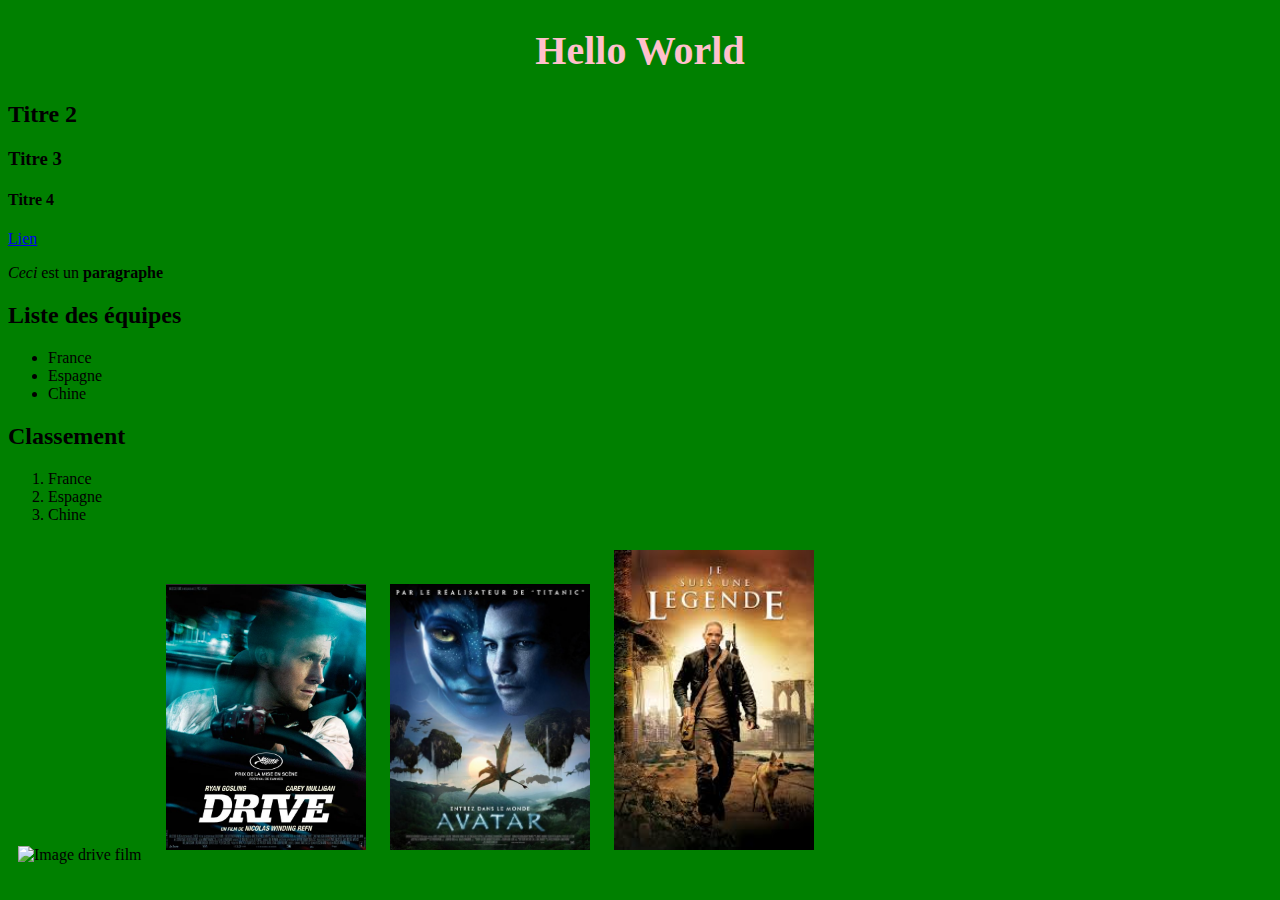
==== index.html @ 58075c3b "1er essai" ====
<!DOCTYPE html>
<html>
	<head>
		<title>Ma page </title>
		<meta  charset="utf-8"> <!--La balise meta charset est utilisée pour l'encodage des accents-->
		<link rel="stylesheet" type="text/css" href="style.css">
	</head>

	<body>
		<h1>Hello World</h1>
		<h2>Titre 2</h2>
		<h3>Titre 3</h3>
		<h4>Titre 4</h4>

		<a href="http://www.lemonde.fr/" target="_blank">Lien</a> <!-- target blank permet d'ouvrir le lien dans un nouvel onglet-->

		<p><em> Ceci </em>est un <strong>paragraphe </strong></p>

		<h2>Liste des équipes</h2>
		<ul>
			<li>France</li>
			<li>Espagne</li>
			<li>Chine</li>
		</ul>

		<h2>Classement</h2>
			<ol>
				<li>France</li>
				<li>Espagne</li>
				<li>Chine</li>
			</ol>

		<img src="http://static1.purepeople.com/articles/0/88/67/0/@/712945-affiche-du-film-drive-950x0-3.jpg" width="350" alt="Image drive film"> <!--alt permet de donner un nom alternatif à l'image-->

		<img src="images/drive.jpg" width="200">
		<img src="images/avatar.jpg" width="200">
		<img src="images/je_suis_une_legende.jpg" width="200">
	</body>
</html>
<!--End of file-->
---- style.css ----
h1 {
	text-align: center;
	color: pink;
	font-size: 40px;
}

body{
	background-color: green;
}

img{
	margin: 10px;
}
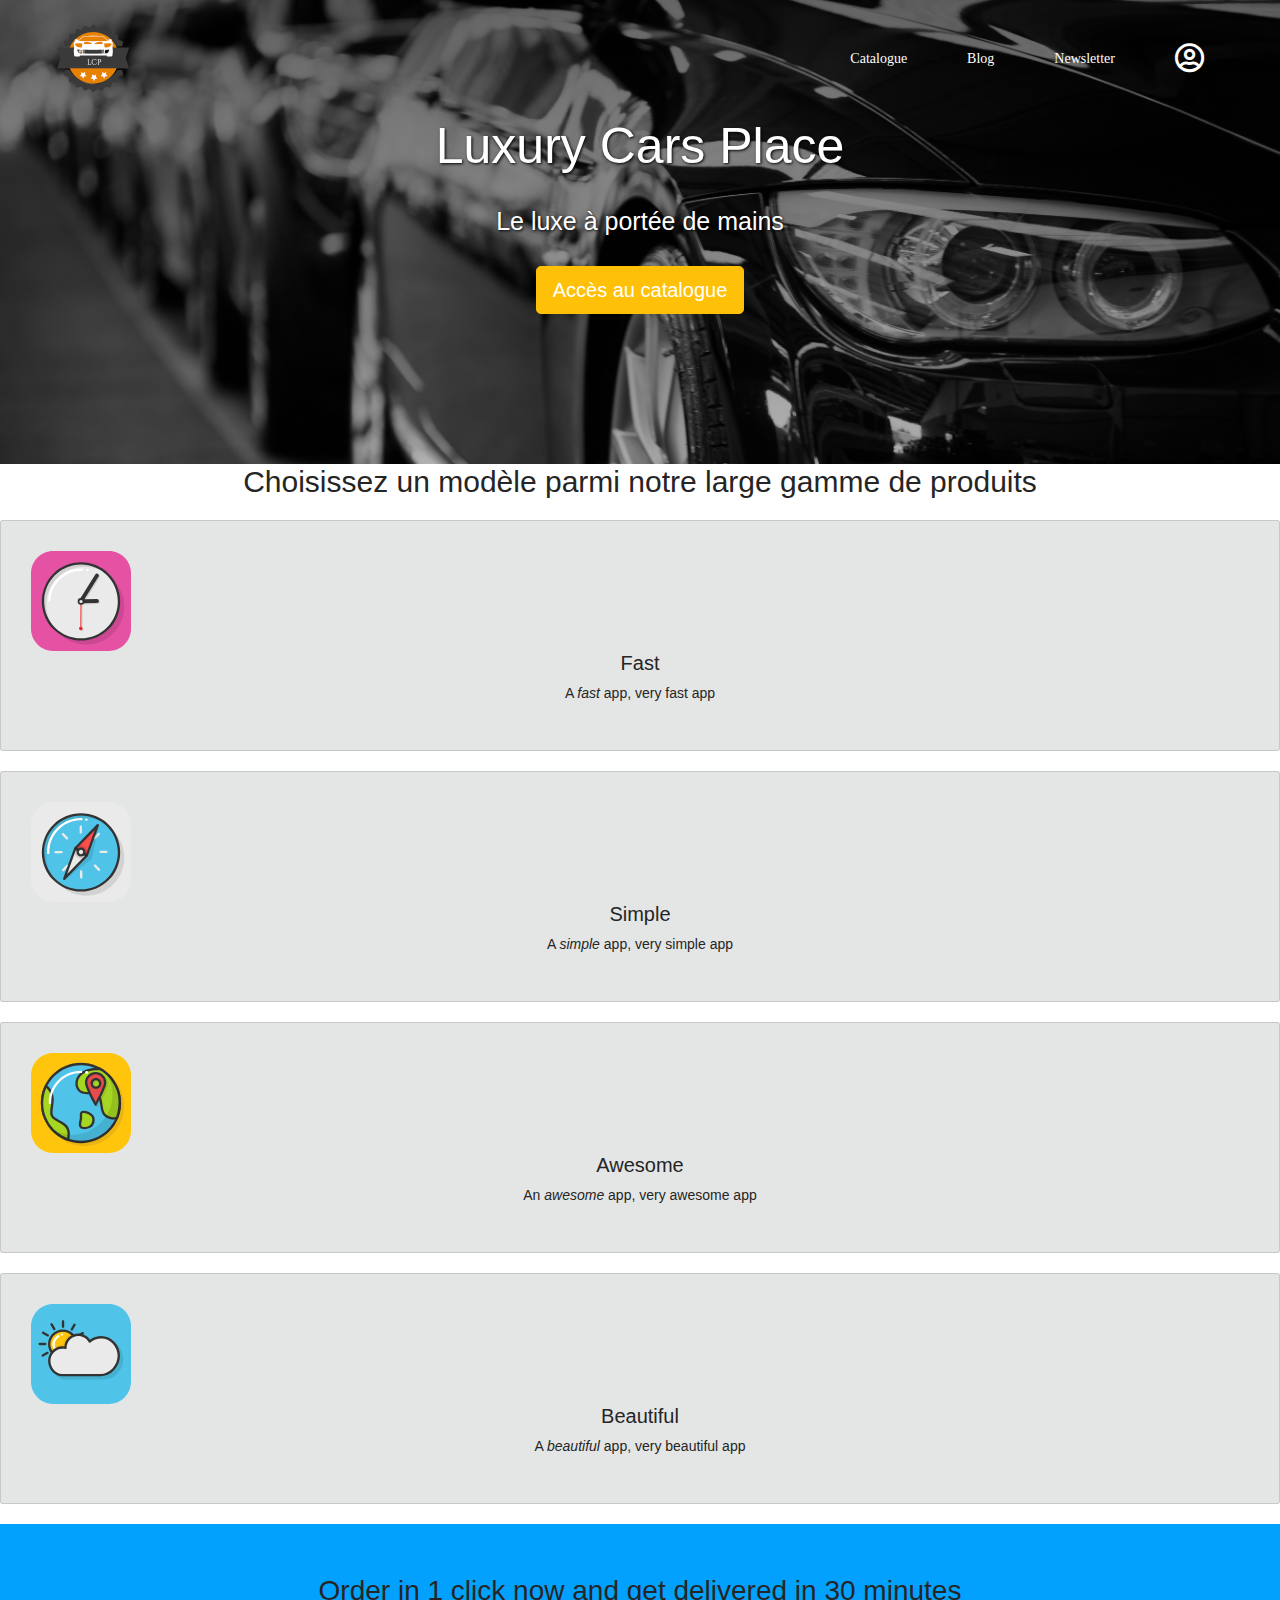
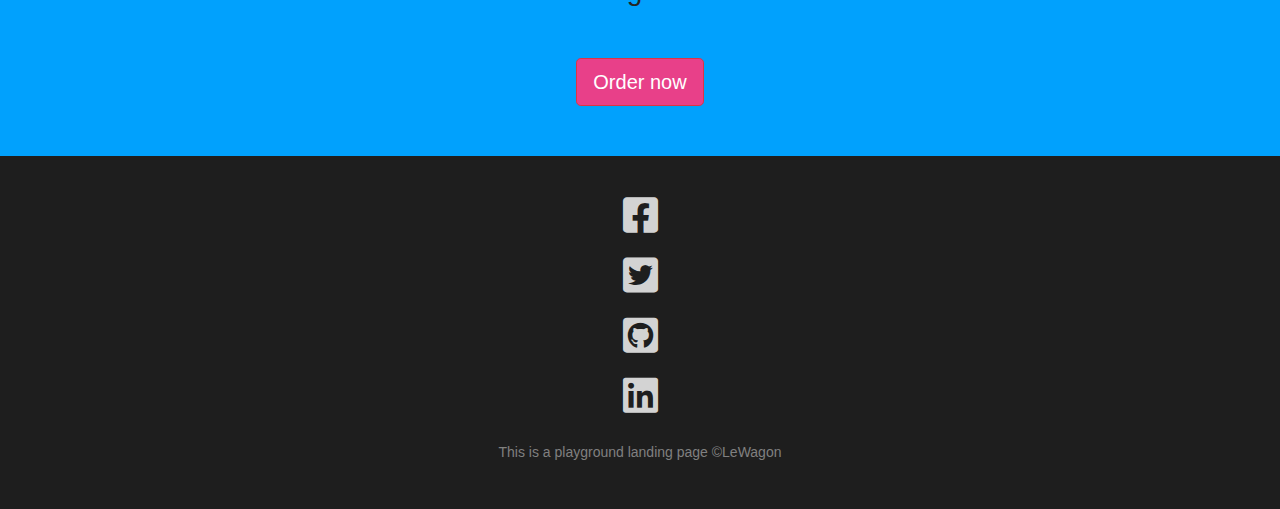
==== commit 353fe2d5: "Fin premier cours" ====
--- a/index.html
+++ b/index.html
@@ -1,40 +1,75 @@
 <!DOCTYPE html>
 <html>
 	<head>
-		<title>Ma page </title>
+		<title>Luxury Cars place </title>
 		<meta  charset="utf-8"> <!--La balise meta charset est utilisée pour l'encodage des accents-->
+		<meta name="viewport" content="width=device-width, initial-scale=1, shrink-to-fit=no">
+		<link href="https://use.fontawesome.com/releases/v5.0.6/css/all.css" rel="stylesheet">
+    	<link rel="stylesheet" href="https://maxcdn.bootstrapcdn.com/bootstrap/4.0.0/css/bootstrap.min.css" integrity="sha384-Gn5384xqQ1aoWXA+058RXPxPg6fy4IWvTNh0E263XmFcJlSAwiGgFAW/dAiS6JXm" crossorigin="anonymous">
+    	<link href="https://fonts.googleapis.com/css?family=Open+Sans|Raleway:600" rel="stylesheet">
 		<link rel="stylesheet" type="text/css" href="style.css">
 	</head>
 
 	<body>
-		<h1>Hello World</h1>
-		<h2>Titre 2</h2>
-		<h3>Titre 3</h3>
-		<h4>Titre 4</h4>
+		<div id="banner">
+			<div class="navbar">
+			  <img src="images/logo.png" alt="" class="logo">
+			  <div class="navbar-right">
+			    <a href="#" class="items">Catalogue</a>
+			    <a href="#" class="items">Blog</a>
+			    <a href="#" class="items">Newsletter</a>
+			    <i class="far fa-user-circle avatar"></i>
+			  </div>
+			</div>
+		    <h1>Luxury Cars Place</h1>
+		    <h2>Le luxe à portée de mains </h2>
+		    <a href="" target="_blank" class="btn btn-warning btn-lg cta">Accès au catalogue</a>
+		</div>
 
-		<a href="http://www.lemonde.fr/" target="_blank">Lien</a> <!-- target blank permet d'ouvrir le lien dans un nouvel onglet-->
+		  <div>
+		    <h1>Choisissez un modèle parmi notre large gamme de produits</h1>
 
-		<p><em> Ceci </em>est un <strong>paragraphe </strong></p>
+		    <div class="card">
+		      <img src="images/fast.svg" alt="picture description" width="100">
+		      <h2>Fast</h2>
+		      <p>A <em>fast</em> app, <strong>very fast</strong> app</p>
+		    </div>
 
-		<h2>Liste des équipes</h2>
-		<ul>
-			<li>France</li>
-			<li>Espagne</li>
-			<li>Chine</li>
-		</ul>
+		    <div class="card">
+		      <img src="images/simple.svg" alt="picture description" width="100">
+		      <h2>Simple</h2>
+		      <p>A <em>simple</em> app, <strong>very simple</strong> app</p>
+		    </div>
 
-		<h2>Classement</h2>
-			<ol>
-				<li>France</li>
-				<li>Espagne</li>
-				<li>Chine</li>
-			</ol>
+		    <div class="card">
+		      <img src="images/awesome.svg" alt="picture description" width="100">
+		      <h2>Awesome</h2>
+		      <p>An <em>awesome</em> app, <strong>very awesome</strong> app</p>
+		    </div>
 
-		<img src="http://static1.purepeople.com/articles/0/88/67/0/@/712945-affiche-du-film-drive-950x0-3.jpg" width="350" alt="Image drive film"> <!--alt permet de donner un nom alternatif à l'image-->
+		    <div class="card">
+		      <img src="images/beautiful.svg" alt="picture description" width="100">
+		      <h2>Beautiful</h2>
+		      <p>A <em>beautiful</em> app, <strong>very beautiful</strong> app</p>
+		    </div>
+		  </div>
+  <div class="section section-blue">
+    <h3>Order in 1 click now and get delivered in 30 minutes</h3>
+    <a href="#" class="btn btn-danger btn-lg button-pink">Order now</a>
+  </div>
+  <div id="footer">
+    <ul class="list-inline">
+      <li><a href="#"><i class="fab fa-facebook-square"></i></a></li>
+      <li><a href="#"><i class="fab fa-twitter-square"></i></a></li>
+      <li><a href="#"><i class="fab fa-github-square"></i></a></li>
+      <li><a href="#"><i class="fab fa-linkedin"></i></a></li>
+    </ul>
+    <p>This is a playground landing page ©LeWagon</p>
+  </div>
 
-		<img src="images/drive.jpg" width="200">
-		<img src="images/avatar.jpg" width="200">
-		<img src="images/je_suis_une_legende.jpg" width="200">
+    <script src="https://code.jquery.com/jquery-3.2.1.slim.min.js" integrity="sha384-KJ3o2DKtIkvYIK3UENzmM7KCkRr/rE9/Qpg6aAZGJwFDMVNA/GpGFF93hXpG5KkN" crossorigin="anonymous"></script>
+    <script src="https://cdnjs.cloudflare.com/ajax/libs/popper.js/1.12.9/umd/popper.min.js" integrity="sha384-ApNbgh9B+Y1QKtv3Rn7W3mgPxhU9K/ScQsAP7hUibX39j7fakFPskvXusvfa0b4Q" crossorigin="anonymous"></script>
+    <script src="https://maxcdn.bootstrapcdn.com/bootstrap/4.0.0/js/bootstrap.min.js" integrity="sha384-JZR6Spejh4U02d8jOt6vLEHfe/JQGiRRSQQxSfFWpi1MquVdAyjUar5+76PVCmYl" crossorigin="anonymous"></script>
 	</body>
 </html>
 <!--End of file-->
--- a/style.css
+++ b/style.css
@@ -1,13 +1,169 @@
-h1 {
-	text-align: center;
-	color: pink;
-	font-size: 40px;
+/* general css */
+
+body {
+  margin: 0px;
+  color: #252525;
+  font-size: 14px;
+  font-family: Helvetica;
+  text-align: center;
 }
 
-body{
-	background-color: green;
+h1, h2, h3 {
+  color: #252525;
+  font-weight: lighter;
 }
 
-img{
-	margin: 10px;
-}+h1 {
+  font-size: 30px;
+}
+
+h2 {
+  font-size: 20px;
+}
+
+a {
+  text-decoration: none;
+  color: #01A1FD;
+}
+
+a:hover {
+  color: #e84089;
+}
+
+
+
+/* buttons css */
+
+.cta {
+  background-color: ##E78200;
+  color:white;
+}
+
+.cta:hover {
+  background-color: #e84089;
+}
+
+.button-pink {
+  background-color: #e84089;
+}
+
+.button-pink:hover {
+  background-color: white;
+  color: #e84089;
+}
+
+
+
+.navbar {
+  display: flex;
+  justify-content: space-between;
+  align-items: center;
+}
+
+.logo {
+  height: 100px;
+}
+
+.avatar {
+/*  border-radius: 50%;
+  /*border: 2px solid grey;*/
+  margin-right: 30px;
+  margin-left: 30px;
+  font-size: 30px;
+  color : white;
+}
+
+.navbar-right {
+  display: flex;
+  align-items: center;
+}
+
+.items {
+  color: white;
+  font-family: arial black;
+  text-decoration: none;
+  margin: 30px;
+}
+
+
+.items:hover {
+  color: grey;
+}
+
+
+/* banner css */
+
+#banner{
+  text-align: center;
+  background-image: linear-gradient(0deg, rgba(0,0,0,0.3), rgba(0,0,0,0.6)),url("images/banner_image.jpg");
+  background-size: cover;
+  padding: 0px 30px 150px 30px;;
+}
+
+#banner h1, #banner h2 {
+  color: white;
+  text-shadow: 1px 1px 3px black;
+  margin-bottom: 30px;
+}
+
+#banner h1 {
+  font-size: 50px;
+}
+
+#banner h2 {
+  font-size: 25px;
+}
+
+#banner p {
+  color: white;
+  opacity: 0.8;
+  font-size: 30px;
+  font-weight: lighter;
+}
+
+
+
+/* card css*/
+
+.card{
+  margin: 20px 0;
+  font-weight: lighter;
+  padding: 30px;
+  background: #e4e6e6;
+  border-radius: 3px;
+}
+
+
+
+/* section css*/
+
+.section {
+  padding: 50px;
+}
+
+.section h1, .section h3 {
+  margin-bottom: 50px;
+}
+
+.section-blue {
+  background-color: #01A1FD;
+}
+
+
+
+/* footer css*/
+
+#footer{
+  padding: 30px;
+  background: rgb(30, 30, 30);
+  color: grey;
+}
+
+#footer a {
+  color: lightgrey;
+  font-size: 40px;
+}
+
+#footer a:hover {
+  color: white;
+}
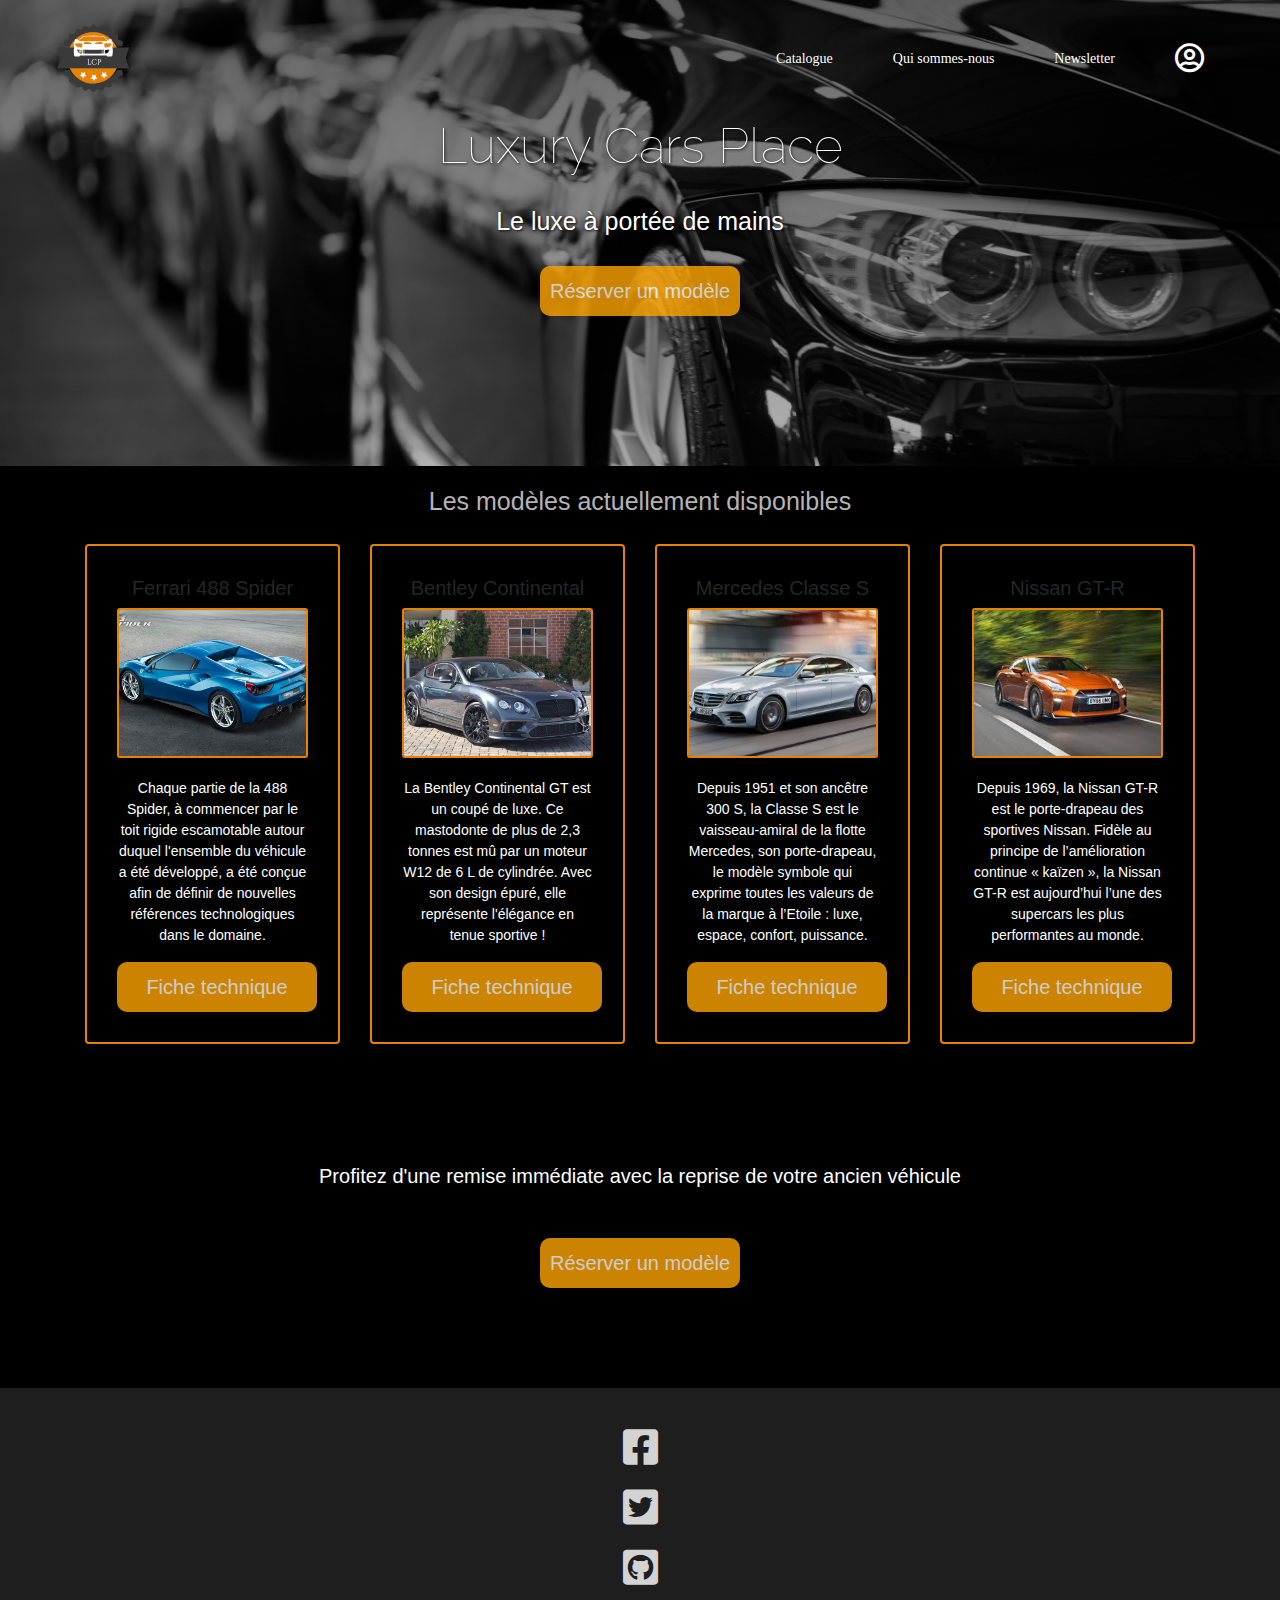
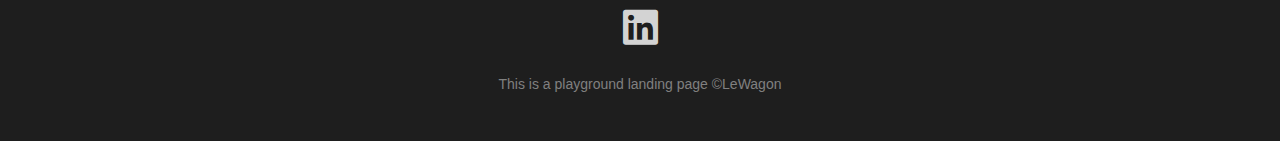
==== commit 07ca9abc: "Modifs" ====
--- a/index.html
+++ b/index.html
@@ -13,63 +13,79 @@
 	<body>
 		<div id="banner">
 			<div class="navbar">
-			  <img src="images/logo.png" alt="" class="logo">
+			  <img src="images/logo.png" alt="" class="logo" >
 			  <div class="navbar-right">
-			    <a href="#" class="items">Catalogue</a>
-			    <a href="#" class="items">Blog</a>
-			    <a href="#" class="items">Newsletter</a>
-			    <i class="far fa-user-circle avatar"></i>
+			    <a href="#modeldispo" class="items">Catalogue</a>
+			    <a href="blog.html" class="items">Qui sommes-nous</a>
+			    <a class="typeform-share button items" href="https://matthieumothay.typeform.com/to/HABhSB" data-mode="popup"  target="_blank">Newsletter </a>
+			    <i class="far fa-user-circle avatar "></i>
 			  </div>
 			</div>
 		    <h1>Luxury Cars Place</h1>
 		    <h2>Le luxe à portée de mains </h2>
-		    <a href="" target="_blank" class="btn btn-warning btn-lg cta">Accès au catalogue</a>
+		    <a href="https://matthieumothay.typeform.com/to/rJyJXX" target="_blank" class="btn cta btn-warning btn-lg btn-success typeform-share button">Réserver un modèle</a>
+
 		</div>
 
-		  <div>
-		    <h1>Choisissez un modèle parmi notre large gamme de produits</h1>
+		<div class="container">
+			<h2 id="modeldispo">Les modèles actuellement disponibles </h2>
+		    <div class="row">
+	            <div class="col-sm-12 col-md-6 col-lg-3">
+	              <div class="card">
+	                <h3> <strong>Ferrari 488 Spider</strong></h3>
+	                <img src="images/ferrari488spider.jpg" alt="ferrari">
+	                <p>Chaque partie de la 488 Spider, à commencer par le toit rigide escamotable autour duquel l'ensemble du véhicule a été développé, a été conçue afin de définir de nouvelles références technologiques dans le domaine.</p>
+	                <a href="http://www.largus.fr/fiche-technique/Ferrari/488+Spider/I/2018/Cabriolet+2+Portes/V8+39+670ch-1467938.html" target=“_blank” class="btn-success">Fiche technique</a>
+	              </div>
+	            </div>
 
-		    <div class="card">
-		      <img src="images/fast.svg" alt="picture description" width="100">
-		      <h2>Fast</h2>
-		      <p>A <em>fast</em> app, <strong>very fast</strong> app</p>
+	            <div class="col-sm-12 col-md-6 col-lg-3">
+	              <div class="card">
+	                <h3> <strong> Bentley Continental</strong></h3>
+	                <img src="images/bentley.jpg" alt="bentley">
+	                <p>La Bentley Continental GT est un coupé de luxe. Ce mastodonte de plus de 2,3 tonnes est mû par un moteur W12 de 6 L de cylindrée. Avec son design épuré, elle représente l'élégance en tenue sportive ! </p>
+	                <a href="http://www.largus.fr/fiche-technique/Bentley/Continental+Gt/I/2018/Coupe+2+Portes/W12+60+Speed-1113585.html" target=“_blank” class="btn-success">Fiche technique</a>
+	              </div>
+	            </div>
+
+	            <div class="col-sm-12 col-md-6 col-lg-3">
+	              <div class="card">
+	                <h3><strong> Mercedes Classe S</strong></h3>
+	                <img src="images/mercedes.jpg" alt="mercedes">
+	                <p>Depuis 1951 et son ancêtre 300 S, la Classe S est le vaisseau-amiral de la flotte Mercedes, son porte-drapeau, le modèle symbole qui exprime toutes les valeurs de la marque à l’Etoile : luxe, espace, confort, puissance. </p>
+	                <a href="http://www.largus.fr/fiche-technique/Mercedes-Benz/Classe+S/Iv+W222/2017/Berline+4+Portes/650+Maybach+7g-Tro+-1755557.html" target=“_blank” class="btn-success">Fiche technique</a>
+	              </div>
+	            </div>
+
+	            <div class="col-sm-12 col-md-6 col-lg-3">
+	             <div class=card>
+	                <h3><strong> Nissan GT-R </strong></h3>
+	                <img src="images/nissan.jpg" alt="nissan">
+	                <p>Depuis 1969, la Nissan GT-R est le porte-drapeau des sportives Nissan. Fidèle au principe de l’amélioration continue « kaïzen », la Nissan GT-R est aujourd’hui l’une des supercars les plus performantes au monde.</p>
+	                <a href="http://www.largus.fr/fiche-technique/Nissan/Gt-R/I+R35/2017/Coupe+2+Portes/38+V6+570+Premium+Edition-1607026.html" target=“_blank” class="btn-success"> Fiche technique</a>
+	              </div>
+	            </div>
+		      </div>
 		    </div>
+		<div class="section section-white">
+		    <h3 id="remise">Profitez d'une remise immédiate avec la reprise de votre ancien véhicule</h3>
+		    <a href="#" class="btn cta btn-lg typeform-share button btn-success">Réserver un modèle</a>
+		</div>
+		<div id="footer">
+		    <ul class="list-inline">
+		      <li><a href="#"><i class="fab fa-facebook-square"></i></a></li>
+		      <li><a href="#"><i class="fab fa-twitter-square"></i></a></li>
+		      <li><a href="#"><i class="fab fa-github-square"></i></a></li>
+		      <li><a href="#"><i class="fab fa-linkedin"></i></a></li>
+		    </ul>
+		    <p>This is a playground landing page ©LeWagon</p>
+		</div>
 
-		    <div class="card">
-		      <img src="images/simple.svg" alt="picture description" width="100">
-		      <h2>Simple</h2>
-		      <p>A <em>simple</em> app, <strong>very simple</strong> app</p>
-		    </div>
-
-		    <div class="card">
-		      <img src="images/awesome.svg" alt="picture description" width="100">
-		      <h2>Awesome</h2>
-		      <p>An <em>awesome</em> app, <strong>very awesome</strong> app</p>
-		    </div>
-
-		    <div class="card">
-		      <img src="images/beautiful.svg" alt="picture description" width="100">
-		      <h2>Beautiful</h2>
-		      <p>A <em>beautiful</em> app, <strong>very beautiful</strong> app</p>
-		    </div>
-		  </div>
-  <div class="section section-blue">
-    <h3>Order in 1 click now and get delivered in 30 minutes</h3>
-    <a href="#" class="btn btn-danger btn-lg button-pink">Order now</a>
-  </div>
-  <div id="footer">
-    <ul class="list-inline">
-      <li><a href="#"><i class="fab fa-facebook-square"></i></a></li>
-      <li><a href="#"><i class="fab fa-twitter-square"></i></a></li>
-      <li><a href="#"><i class="fab fa-github-square"></i></a></li>
-      <li><a href="#"><i class="fab fa-linkedin"></i></a></li>
-    </ul>
-    <p>This is a playground landing page ©LeWagon</p>
-  </div>
-
-    <script src="https://code.jquery.com/jquery-3.2.1.slim.min.js" integrity="sha384-KJ3o2DKtIkvYIK3UENzmM7KCkRr/rE9/Qpg6aAZGJwFDMVNA/GpGFF93hXpG5KkN" crossorigin="anonymous"></script>
-    <script src="https://cdnjs.cloudflare.com/ajax/libs/popper.js/1.12.9/umd/popper.min.js" integrity="sha384-ApNbgh9B+Y1QKtv3Rn7W3mgPxhU9K/ScQsAP7hUibX39j7fakFPskvXusvfa0b4Q" crossorigin="anonymous"></script>
-    <script src="https://maxcdn.bootstrapcdn.com/bootstrap/4.0.0/js/bootstrap.min.js" integrity="sha384-JZR6Spejh4U02d8jOt6vLEHfe/JQGiRRSQQxSfFWpi1MquVdAyjUar5+76PVCmYl" crossorigin="anonymous"></script>
+	    <script src="https://code.jquery.com/jquery-3.2.1.slim.min.js" integrity="sha384-KJ3o2DKtIkvYIK3UENzmM7KCkRr/rE9/Qpg6aAZGJwFDMVNA/GpGFF93hXpG5KkN" crossorigin="anonymous"></script>
+	    <script src="https://cdnjs.cloudflare.com/ajax/libs/popper.js/1.12.9/umd/popper.min.js" integrity="sha384-ApNbgh9B+Y1QKtv3Rn7W3mgPxhU9K/ScQsAP7hUibX39j7fakFPskvXusvfa0b4Q" crossorigin="anonymous"></script>
+	    <script src="https://maxcdn.bootstrapcdn.com/bootstrap/4.0.0/js/bootstrap.min.js" integrity="sha384-JZR6Spejh4U02d8jOt6vLEHfe/JQGiRRSQQxSfFWpi1MquVdAyjUar5+76PVCmYl" crossorigin="anonymous"></script>
+	    <script> (function() { var qs,js,q,s,d=document, gi=d.getElementById, ce=d.createElement, gt=d.getElementsByTagName, id="typef_orm_share", b="https://embed.typeform.com/"; if(!gi.call(d,id)){ js=ce.call(d,"script"); js.id=id; js.src=b+"embed.js"; q=gt.call(d,"script")[0]; q.parentNode.insertBefore(js,q) } })() </script>
+	    <script> (function() { var qs,js,q,s,d=document, gi=d.getElementById, ce=d.createElement, gt=d.getElementsByTagName, id="typef_orm_share", b="https://embed.typeform.com/"; if(!gi.call(d,id)){ js=ce.call(d,"script"); js.id=id; js.src=b+"embed.js"; q=gt.call(d,"script")[0]; q.parentNode.insertBefore(js,q) } })() </script>
 	</body>
 </html>
 <!--End of file-->
--- a/style.css
+++ b/style.css
@@ -2,10 +2,13 @@
 
 body {
   margin: 0px;
-  color: #252525;
   font-size: 14px;
   font-family: Helvetica;
   text-align: center;
+  background-color: black;
+   font-family: 'Leto', sans-serif;
+  color: white;
+  background: black;
 }
 
 h1, h2, h3 {
@@ -15,11 +18,20 @@
 
 h1 {
   font-size: 30px;
+  font-family: 'Raleway', sans-serif;
+  color:white;
+  margin-bottom: 50px;
+  text-align: center;
 }
 
 h2 {
-  font-size: 20px;
-}
+  font-size: 25px;
+}
+
+h3{
+	font-size: 20px;
+}
+
 
 a {
   text-decoration: none;
@@ -33,25 +45,6 @@
 
 
 /* buttons css */
-
-.cta {
-  background-color: ##E78200;
-  color:white;
-}
-
-.cta:hover {
-  background-color: #e84089;
-}
-
-.button-pink {
-  background-color: #e84089;
-}
-
-.button-pink:hover {
-  background-color: white;
-  color: #e84089;
-}
-
 
 
 .navbar {
@@ -122,15 +115,68 @@
 }
 
 
-
+#modeldispo{
+	margin-top: 20px;
+	color: #b5b3b3;
+}
 /* card css*/
 
+
 .card{
-  margin: 20px 0;
-  font-weight: lighter;
-  padding: 30px;
-  background: #e4e6e6;
-  border-radius: 3px;
+	height: 500px;
+	border:2px #e78200 solid;
+	text-align: center;
+  	margin: 20px 0;
+	font-size: 14px;
+	padding: 15px;
+	background: black;
+	background-size:cover;
+	background-position: center;
+	box-shadow: 5px;
+	padding: 30px;
+	font-weight: lighter;
+
+}
+
+.card_propos {
+	align-content: center;
+	height: auto !important ;
+}
+
+
+.card img{
+	border:2px #e78200 solid;
+	border-radius: 3px;
+	background-position: center;
+	text-align: center;
+	height: 150px;
+  	object-fit: cover;
+  	margin-bottom: 20px;
+	}
+
+.btn-success {
+
+  background-color: orange;
+  width: 200px;
+  height: 50px;
+  padding: 10px;
+  margin:auto;
+  text-align: center;
+  border-radius: 10px;
+  font-family:'Leto', sans-serif;
+  font-size: 20px;
+  font-weight: medium;
+  color: white;
+  opacity: 0.8;
+  border:none;
+
+}
+
+.btn-success:hover{
+	text-decoration: none;
+	background-color: white;
+	color:orange;
+	opacity: 1;
 }
 
 
@@ -138,15 +184,20 @@
 /* section css*/
 
 .section {
-  padding: 50px;
+  padding: 100px;
 }
 
 .section h1, .section h3 {
   margin-bottom: 50px;
 }
 
-.section-blue {
-  background-color: #01A1FD;
+.section-white {
+  background-image: linear-gradient(0deg, rgba(0,0,0,0.3), rgba(0,0,0,0.6)),url("images/banner_bottom.jpg");
+  background-size: cover;
+}
+
+#remise{
+	color: #FFFFFF;
 }
 
 
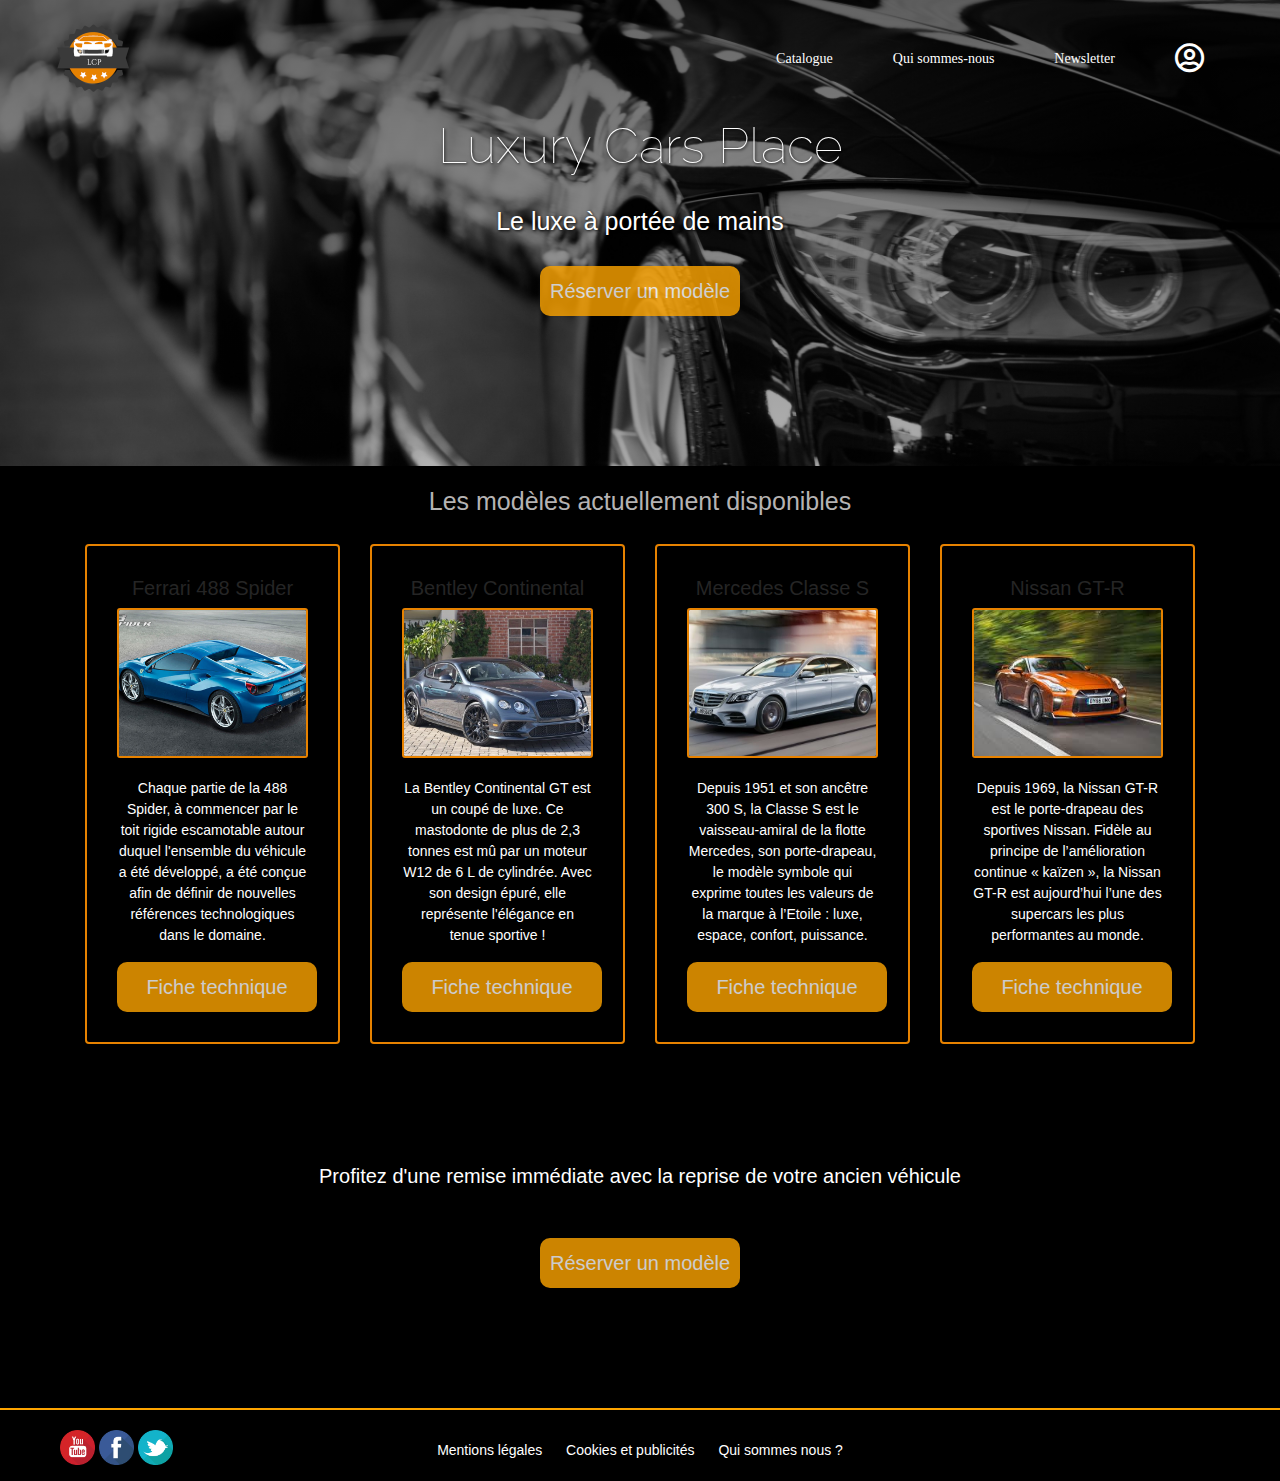
==== commit d0e8b723: "Ajout Footer" ====
--- a/index.html
+++ b/index.html
@@ -13,73 +13,76 @@
 	<body>
 		<div id="banner">
 			<div class="navbar">
-			  <img src="images/logo.png" alt="" class="logo" >
-			  <div class="navbar-right">
-			    <a href="#modeldispo" class="items">Catalogue</a>
-			    <a href="blog.html" class="items">Qui sommes-nous</a>
-			    <a class="typeform-share button items" href="https://matthieumothay.typeform.com/to/HABhSB" data-mode="popup"  target="_blank">Newsletter </a>
-			    <i class="far fa-user-circle avatar "></i>
-			  </div>
+				<img src="images/logo.png" alt="" class="logo" >
+				<div class="navbar-right">
+				    <a href="#modeldispo" class="items">Catalogue</a>
+				    <a href="blog.html" class="items">Qui sommes-nous</a>
+				    <a class="typeform-share button items" href="https://matthieumothay.typeform.com/to/HABhSB" data-mode="popup"  target="_blank">Newsletter </a>
+				    <i class="far fa-user-circle avatar "></i>
+				</div>
 			</div>
 		    <h1>Luxury Cars Place</h1>
 		    <h2>Le luxe à portée de mains </h2>
 		    <a href="https://matthieumothay.typeform.com/to/rJyJXX" target="_blank" class="btn cta btn-warning btn-lg btn-success typeform-share button">Réserver un modèle</a>
-
 		</div>
 
 		<div class="container">
 			<h2 id="modeldispo">Les modèles actuellement disponibles </h2>
 		    <div class="row">
 	            <div class="col-sm-12 col-md-6 col-lg-3">
-	              <div class="card">
-	                <h3> <strong>Ferrari 488 Spider</strong></h3>
-	                <img src="images/ferrari488spider.jpg" alt="ferrari">
-	                <p>Chaque partie de la 488 Spider, à commencer par le toit rigide escamotable autour duquel l'ensemble du véhicule a été développé, a été conçue afin de définir de nouvelles références technologiques dans le domaine.</p>
-	                <a href="http://www.largus.fr/fiche-technique/Ferrari/488+Spider/I/2018/Cabriolet+2+Portes/V8+39+670ch-1467938.html" target=“_blank” class="btn-success">Fiche technique</a>
-	              </div>
+		            <div class="card">
+		                <h3> <strong>Ferrari 488 Spider</strong></h3>
+		                <img src="images/ferrari488spider.jpg" alt="ferrari">
+		                <p>Chaque partie de la 488 Spider, à commencer par le toit rigide escamotable autour duquel l'ensemble du véhicule a été développé, a été conçue afin de définir de nouvelles références technologiques dans le domaine.</p>
+		                <a href="http://www.largus.fr/fiche-technique/Ferrari/488+Spider/I/2018/Cabriolet+2+Portes/V8+39+670ch-1467938.html" target=“_blank” class="btn-success">Fiche technique</a>
+		            </div>
 	            </div>
 
 	            <div class="col-sm-12 col-md-6 col-lg-3">
-	              <div class="card">
-	                <h3> <strong> Bentley Continental</strong></h3>
-	                <img src="images/bentley.jpg" alt="bentley">
-	                <p>La Bentley Continental GT est un coupé de luxe. Ce mastodonte de plus de 2,3 tonnes est mû par un moteur W12 de 6 L de cylindrée. Avec son design épuré, elle représente l'élégance en tenue sportive ! </p>
-	                <a href="http://www.largus.fr/fiche-technique/Bentley/Continental+Gt/I/2018/Coupe+2+Portes/W12+60+Speed-1113585.html" target=“_blank” class="btn-success">Fiche technique</a>
-	              </div>
+		            <div class="card">
+		                <h3> <strong> Bentley Continental</strong></h3>
+		                <img src="images/bentley.jpg" alt="bentley">
+		                <p>La Bentley Continental GT est un coupé de luxe. Ce mastodonte de plus de 2,3 tonnes est mû par un moteur W12 de 6 L de cylindrée. Avec son design épuré, elle représente l'élégance en tenue sportive ! </p>
+		                <a href="http://www.largus.fr/fiche-technique/Bentley/Continental+Gt/I/2018/Coupe+2+Portes/W12+60+Speed-1113585.html" target=“_blank” class="btn-success">Fiche technique</a>
+		            </div>
 	            </div>
 
 	            <div class="col-sm-12 col-md-6 col-lg-3">
-	              <div class="card">
-	                <h3><strong> Mercedes Classe S</strong></h3>
-	                <img src="images/mercedes.jpg" alt="mercedes">
-	                <p>Depuis 1951 et son ancêtre 300 S, la Classe S est le vaisseau-amiral de la flotte Mercedes, son porte-drapeau, le modèle symbole qui exprime toutes les valeurs de la marque à l’Etoile : luxe, espace, confort, puissance. </p>
-	                <a href="http://www.largus.fr/fiche-technique/Mercedes-Benz/Classe+S/Iv+W222/2017/Berline+4+Portes/650+Maybach+7g-Tro+-1755557.html" target=“_blank” class="btn-success">Fiche technique</a>
-	              </div>
+		            <div class="card">
+		                <h3><strong> Mercedes Classe S</strong></h3>
+		                <img src="images/mercedes.jpg" alt="mercedes">
+		                <p>Depuis 1951 et son ancêtre 300 S, la Classe S est le vaisseau-amiral de la flotte Mercedes, son porte-drapeau, le modèle symbole qui exprime toutes les valeurs de la marque à l’Etoile : luxe, espace, confort, puissance. </p>
+		                <a href="http://www.largus.fr/fiche-technique/Mercedes-Benz/Classe+S/Iv+W222/2017/Berline+4+Portes/650+Maybach+7g-Tro+-1755557.html" target=“_blank” class="btn-success">Fiche technique</a>
+		            </div>
 	            </div>
 
 	            <div class="col-sm-12 col-md-6 col-lg-3">
-	             <div class=card>
-	                <h3><strong> Nissan GT-R </strong></h3>
-	                <img src="images/nissan.jpg" alt="nissan">
-	                <p>Depuis 1969, la Nissan GT-R est le porte-drapeau des sportives Nissan. Fidèle au principe de l’amélioration continue « kaïzen », la Nissan GT-R est aujourd’hui l’une des supercars les plus performantes au monde.</p>
-	                <a href="http://www.largus.fr/fiche-technique/Nissan/Gt-R/I+R35/2017/Coupe+2+Portes/38+V6+570+Premium+Edition-1607026.html" target=“_blank” class="btn-success"> Fiche technique</a>
-	              </div>
+		             <div class=card>
+		                <h3><strong> Nissan GT-R </strong></h3>
+		                <img src="images/nissan.jpg" alt="nissan">
+		                <p>Depuis 1969, la Nissan GT-R est le porte-drapeau des sportives Nissan. Fidèle au principe de l’amélioration continue « kaïzen », la Nissan GT-R est aujourd’hui l’une des supercars les plus performantes au monde.</p>
+		                <a href="http://www.largus.fr/fiche-technique/Nissan/Gt-R/I+R35/2017/Coupe+2+Portes/38+V6+570+Premium+Edition-1607026.html" target=“_blank” class="btn-success"> Fiche technique</a>
+		            </div>
 	            </div>
-		      </div>
 		    </div>
+		</div>
 		<div class="section section-white">
 		    <h3 id="remise">Profitez d'une remise immédiate avec la reprise de votre ancien véhicule</h3>
 		    <a href="#" class="btn cta btn-lg typeform-share button btn-success">Réserver un modèle</a>
 		</div>
-		<div id="footer">
-		    <ul class="list-inline">
-		      <li><a href="#"><i class="fab fa-facebook-square"></i></a></li>
-		      <li><a href="#"><i class="fab fa-twitter-square"></i></a></li>
-		      <li><a href="#"><i class="fab fa-github-square"></i></a></li>
-		      <li><a href="#"><i class="fab fa-linkedin"></i></a></li>
-		    </ul>
-		    <p>This is a playground landing page ©LeWagon</p>
-		</div>
+		<footer class="card-body">
+	        
+	        <ul class="social">
+	          <li class="ytb"><a href="http://www.youtube.com/" ga-event-action="rayoutube" ga-event-category="homefooter" ga-on="click"><img src="images/youtube.png" class="picto-youtube" alt="youtube"></a></li>
+	          <li class="fcb"><a href="http://www.facebook.com/" ga-event-action="rafacebook" ga-event-category="homefooter" ga-on="click"><img src="images/facebook.png" class="picto-facebook" alt="facebook"></a></li>
+	          <li class="twt"><a href="http://www.twitter.com/" ga-event-action="ratwitter" ga-event-category="homefooter" ga-on="click"><img src="images/twitter.png" class="picto-twitter" alt="twitter"></a></li>
+	        </ul>
+	        <div class="legal">
+	          <a href="#">Mentions légales</a>
+	          <a href="#">Cookies et publicités </a>
+	          <a href="blog.html">Qui sommes nous ?</a>
+	        </div>
+    	</footer>
 
 	    <script src="https://code.jquery.com/jquery-3.2.1.slim.min.js" integrity="sha384-KJ3o2DKtIkvYIK3UENzmM7KCkRr/rE9/Qpg6aAZGJwFDMVNA/GpGFF93hXpG5KkN" crossorigin="anonymous"></script>
 	    <script src="https://cdnjs.cloudflare.com/ajax/libs/popper.js/1.12.9/umd/popper.min.js" integrity="sha384-ApNbgh9B+Y1QKtv3Rn7W3mgPxhU9K/ScQsAP7hUibX39j7fakFPskvXusvfa0b4Q" crossorigin="anonymous"></script>
--- a/style.css
+++ b/style.css
@@ -218,3 +218,49 @@
 #footer a:hover {
   color: white;
 }
+
+
+footer {
+  margin-top: 20px;
+  border-top: solid orange 2px;
+}
+
+.social{
+  float: right;
+  list-style-type: none;
+  position: absolute;
+}
+
+.social li{
+  display: inline;
+}
+
+.legal{
+  text-align: center;
+  margin-top: 10px;
+}
+
+.legal a{
+  text-decoration: none;
+  color: white;
+  margin: 10px;
+}
+
+.legal a:hover{
+  color: grey;
+}
+
+.picto-youtube {
+  height: 35px;
+  width : 35px;
+}
+
+.picto-facebook {
+  height: 35px;
+  width : 35px;
+}
+
+.picto-twitter {
+  height: 35px;
+  width : 35px;
+}